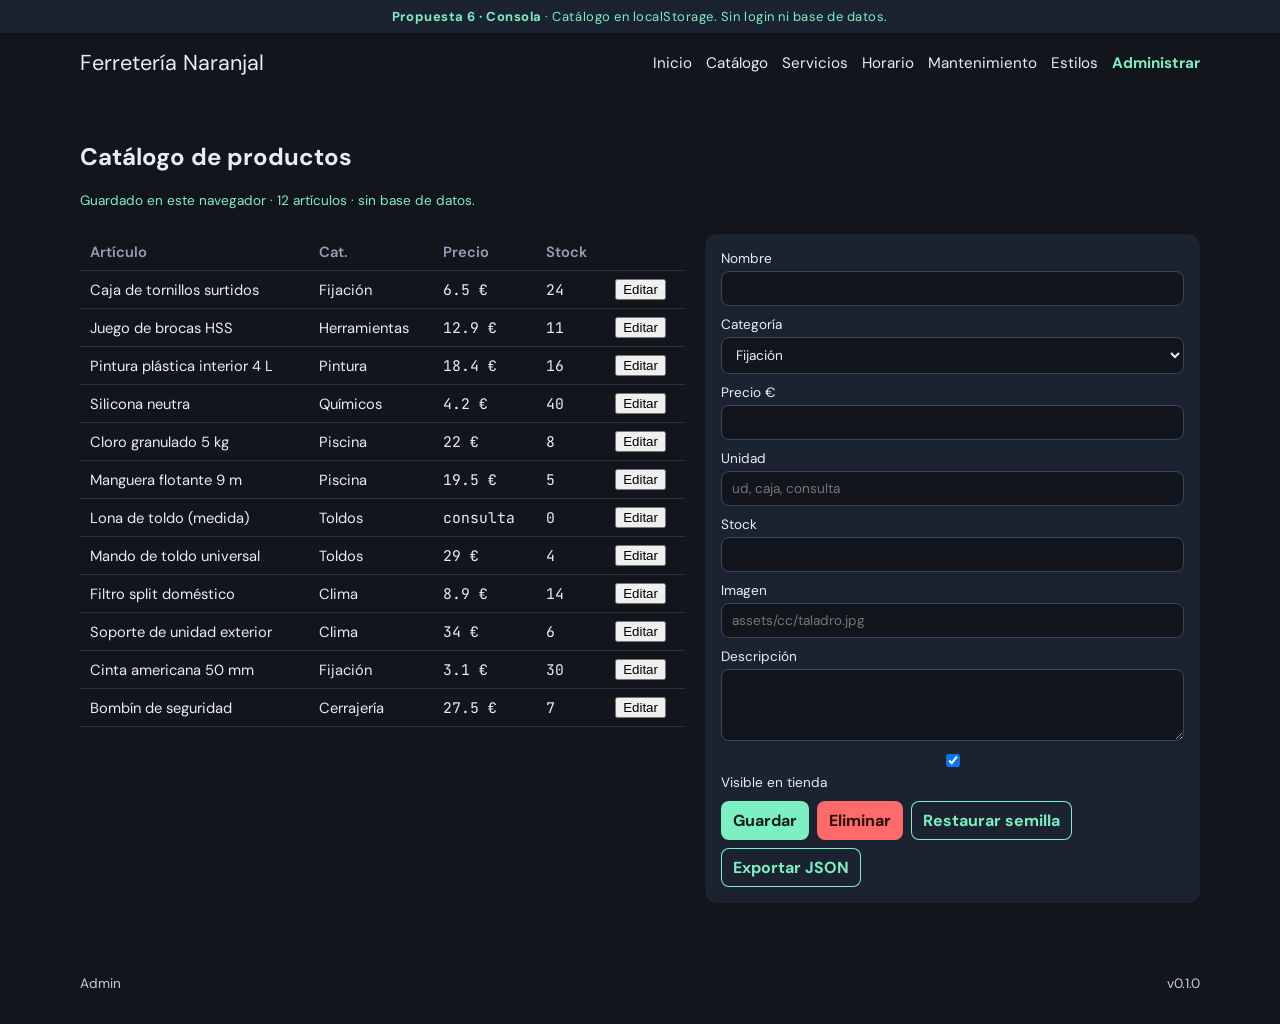
==== admin/index.html @ d5f57b4e "feat: publicar Ferreteria Naranjal 0.1.0" ====
<!doctype html>
<html lang="es">
<head>
  <meta charset="utf-8" />
  <meta name="viewport" content="width=device-width, initial-scale=1" />
  <title>Administrar catálogo · Ferretería Naranjal</title>
  <link rel="stylesheet" href="../css/base.css" />
  <link rel="stylesheet" href="../css/tema-admin.css" />
</head>
<body>
  <p class="proposal"><strong>Propuesta 6 · Consola</strong> · Catálogo en localStorage. Sin login ni base de datos.</p>
  <header class="wrap site-header">
    <a class="brand" href="../index.html">Ferretería Naranjal</a>
    <button type="button" data-nav-toggle aria-expanded="false">Menú</button>
    <nav class="nav">
      <a href="../index.html">Inicio</a>
      <a href="../catalogo.html">Catálogo</a>
      <a href="../servicios.html">Servicios</a>
      <a href="../horario.html">Horario</a>
      <a href="../mantenimiento.html">Mantenimiento</a>
      <a href="../estilos.html">Estilos</a>
      <a href="./" aria-current="page">Administrar</a>
    </nav>
  </header>
  <main class="wrap">
    <section class="hero">
      <h1>Catálogo de productos</h1>
      <p class="status" data-status>Cargando…</p>
    </section>
    <div class="admin-grid">
      <div style="overflow:auto">
        <table data-table></table>
      </div>
      <form data-form>
        <input type="hidden" name="id" />
        <label>Nombre <input name="nombre" required /></label>
        <label>Categoría
          <select name="categoria">
            <option>Fijación</option>
            <option>Herramientas</option>
            <option>Pintura</option>
            <option>Químicos</option>
            <option>Piscina</option>
            <option>Toldos</option>
            <option>Clima</option>
            <option>Cerrajería</option>
          </select>
        </label>
        <label>Precio € <input name="precio" type="number" step="0.01" min="0" /></label>
        <label>Unidad <input name="unidad" placeholder="ud, caja, consulta" /></label>
        <label>Stock <input name="stock" type="number" min="0" /></label>
        <label>Imagen <input name="imagen" placeholder="assets/cc/taladro.jpg" /></label>
        <label>Descripción <textarea name="descripcion"></textarea></label>
        <label><input name="visible" type="checkbox" checked /> Visible en tienda</label>
        <div class="actions">
          <button class="btn" type="submit">Guardar</button>
          <button class="btn btn--danger" type="button" data-delete>Eliminar</button>
          <button class="btn btn--ghost" type="button" data-reset>Restaurar semilla</button>
          <button class="btn btn--ghost" type="button" data-export>Exportar JSON</button>
        </div>
      </form>
    </div>
  </main>
  <footer class="wrap site-footer">
    <span>Admin</span>
    <span data-version>v0.1.0</span>
  </footer>
  <script type="module" src="../js/admin.js"></script>
</body>
</html>
---- css/base.css ----
*, *::before, *::after { box-sizing: border-box; }
html { scroll-behavior: smooth; }
body { margin: 0; min-height: 100vh; color: var(--ink); background: var(--bg); font-family: var(--font); }
img { max-width: 100%; height: auto; display: block; }
a { color: var(--accent); }
.skip { position: absolute; left: -999px; top: 0; }
.skip:focus { left: 12px; top: 12px; z-index: 9; background: #fff; padding: 8px; }
.wrap { width: min(1120px, calc(100% - 32px)); margin: 0 auto; }
.proposal {
  margin: 0;
  padding: 8px 16px;
  background: var(--banner, #111);
  color: var(--banner-ink, #fff);
  font-size: 13px;
  letter-spacing: .04em;
  text-align: center;
}
.proposal strong { font-weight: 700; }
.site-header { display: flex; flex-wrap: wrap; align-items: center; justify-content: space-between; gap: 12px; padding: 16px 0; }
.brand { font-family: var(--display, var(--font)); font-size: 1.35rem; text-decoration: none; color: inherit; }
.nav { display: flex; flex-wrap: wrap; gap: 8px 14px; }
.nav a { text-decoration: none; color: inherit; font-size: .95rem; }
.nav a[aria-current="page"] { color: var(--accent); font-weight: 700; }
.site-footer { margin-top: 48px; padding: 24px 0 32px; font-size: .85rem; opacity: .85; display: flex; flex-wrap: wrap; gap: 12px 24px; justify-content: space-between; }
.grid { display: grid; gap: 18px; }
.cards { grid-template-columns: repeat(auto-fit, minmax(240px, 1fr)); }
.hero { padding: 28px 0 12px; }
.muted { opacity: .75; }
[data-nav-toggle] { display: none; }
@media (max-width: 700px) {
  .site-header { align-items: flex-start; }
  [data-nav-toggle] { display: inline-flex; }
  .nav { display: none; width: 100%; }
  .nav.is-open { display: flex; }
}
---- css/tema-admin.css ----
@import url("https://fonts.googleapis.com/css2?family=DM+Sans:wght@400;600;700&family=JetBrains+Mono:wght@500&display=swap");
:root {
  --bg: #12151c;
  --ink: #e8edf5;
  --accent: #7cf0c2;
  --banner: #1b2230;
  --banner-ink: #7cf0c2;
  --font: "DM Sans", sans-serif;
}
.admin-grid { display: grid; grid-template-columns: minmax(0, 1.1fr) minmax(280px, .9fr); gap: 20px; }
@media (max-width: 860px) { .admin-grid { grid-template-columns: 1fr; } }
table { width: 100%; border-collapse: collapse; font-size: .92rem; }
th, td { padding: 8px 10px; border-bottom: 1px solid #2a3344; text-align: left; }
th { color: #93a0b5; font-weight: 600; }
form { display: grid; gap: 10px; background: #1b2230; padding: 16px; border-radius: 12px; }
label { display: grid; gap: 4px; font-size: .85rem; }
input, textarea, select { font: inherit; padding: 8px 10px; border-radius: 8px; border: 1px solid #39455c; background: #12151c; color: inherit; }
textarea { min-height: 72px; }
.actions { display: flex; flex-wrap: wrap; gap: 8px; }
.btn {
  font: inherit;
  border: 0;
  border-radius: 8px;
  padding: 9px 12px;
  background: #7cf0c2;
  color: #102018;
  font-weight: 700;
  cursor: pointer;
  text-decoration: none;
}
.btn--ghost { background: transparent; color: #7cf0c2; box-shadow: inset 0 0 0 1px #7cf0c2; }
.btn--danger { background: #ff6b6b; color: #2a0b0b; }
.mono { font-family: "JetBrains Mono", monospace; }
.status { font-size: .85rem; color: #7cf0c2; }
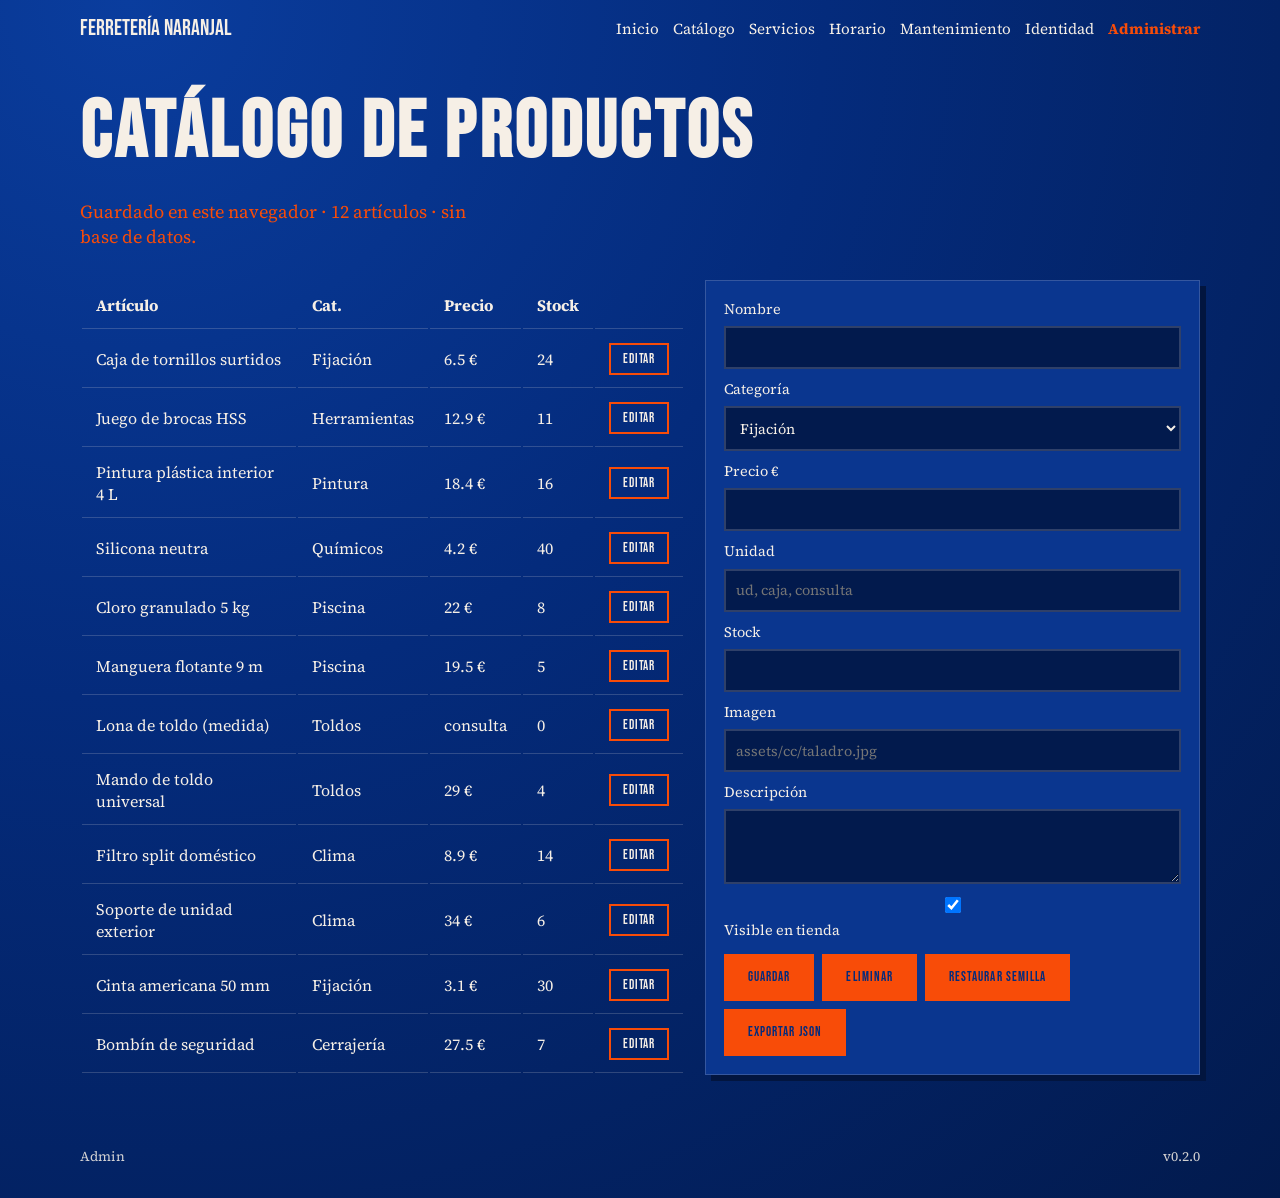
==== commit 01e7a032: "feat: unificar estilo de Inicio con colores de empresa 0.2.0" ====
--- a/admin/index.html
+++ b/admin/index.html
@@ -5,10 +5,9 @@
   <meta name="viewport" content="width=device-width, initial-scale=1" />
   <title>Administrar catálogo · Ferretería Naranjal</title>
   <link rel="stylesheet" href="../css/base.css" />
-  <link rel="stylesheet" href="../css/tema-admin.css" />
+  <link rel="stylesheet" href="../css/tema.css" />
 </head>
 <body>
-  <p class="proposal"><strong>Propuesta 6 · Consola</strong> · Catálogo en localStorage. Sin login ni base de datos.</p>
   <header class="wrap site-header">
     <a class="brand" href="../index.html">Ferretería Naranjal</a>
     <button type="button" data-nav-toggle aria-expanded="false">Menú</button>
@@ -18,7 +17,7 @@
       <a href="../servicios.html">Servicios</a>
       <a href="../horario.html">Horario</a>
       <a href="../mantenimiento.html">Mantenimiento</a>
-      <a href="../estilos.html">Estilos</a>
+      <a href="../estilos.html">Identidad</a>
       <a href="./" aria-current="page">Administrar</a>
     </nav>
   </header>
@@ -63,7 +62,7 @@
   </main>
   <footer class="wrap site-footer">
     <span>Admin</span>
-    <span data-version>v0.1.0</span>
+    <span data-version>v0.2.0</span>
   </footer>
   <script type="module" src="../js/admin.js"></script>
 </body>
--- a/css/tema.css
+++ b/css/tema.css
@@ -0,0 +1,185 @@
+@import url("https://fonts.googleapis.com/css2?family=Bebas+Neue&family=Source+Serif+4:opsz,wght@8..60,400;8..60,700&display=swap");
+
+:root {
+  --brand-blue: #042b7c;
+  --brand-orange: #f84c08;
+  --bg: #042b7c;
+  --bg-deep: #021a4d;
+  --ink: #f6efe6;
+  --accent: #f84c08;
+  --banner: #021a4d;
+  --banner-ink: #f6efe6;
+  --font: "Source Serif 4", Georgia, serif;
+  --display: "Bebas Neue", Impact, sans-serif;
+  --card: #0a368f;
+  --line: rgba(246, 239, 230, .18);
+}
+
+body {
+  background: radial-gradient(circle at 10% 0, #0a3d9e, #042b7c 42%, #021a4d 100%);
+}
+
+.hero h1 {
+  font-family: var(--display);
+  font-size: clamp(2.6rem, 7vw, 5rem);
+  margin: 0 0 8px;
+  letter-spacing: .04em;
+}
+
+.hero p { max-width: 46ch; font-size: 1.15rem; }
+
+.kicker {
+  color: var(--brand-orange);
+  font-family: var(--display);
+  letter-spacing: .16em;
+  text-transform: uppercase;
+  font-size: .95rem;
+}
+
+.btn,
+button.btn {
+  display: inline-block;
+  padding: 12px 22px;
+  border: 2px solid var(--brand-orange);
+  background: var(--brand-orange);
+  color: #042b7c;
+  text-decoration: none;
+  font-family: var(--display);
+  letter-spacing: .08em;
+  text-transform: uppercase;
+  cursor: pointer;
+}
+
+.btn--ghost {
+  background: transparent;
+  color: var(--ink);
+}
+
+.btn--danger {
+  background: transparent;
+  border-color: #ffb4a2;
+  color: #ffb4a2;
+}
+
+.card,
+.product,
+.service,
+.note,
+.shot,
+form[data-form] {
+  background: var(--card);
+  padding: 18px;
+  border: 1px solid var(--line);
+  box-shadow: 6px 6px 0 #02153f;
+}
+
+.card h2, .card h3,
+.product h3, .service h2,
+.note h2, .credits h2 {
+  font-family: var(--display);
+  margin-top: 0;
+  letter-spacing: .06em;
+}
+
+.product { padding: 0; overflow: hidden; }
+.product img { width: 100%; height: 160px; object-fit: cover; }
+.product .pad { padding: 14px 16px 18px; }
+.price { color: var(--brand-orange); font-weight: 700; }
+
+.filters { display: flex; flex-wrap: wrap; gap: 8px; margin: 12px 0 20px; }
+.filters button {
+  font-family: var(--display);
+  letter-spacing: .06em;
+  text-transform: uppercase;
+  border: 2px solid var(--brand-orange);
+  background: transparent;
+  color: var(--ink);
+  padding: 8px 14px;
+  cursor: pointer;
+}
+.filters button.is-on {
+  background: var(--brand-orange);
+  color: var(--brand-blue);
+}
+
+.search {
+  width: 100%;
+  max-width: 420px;
+  padding: 10px 12px;
+  border: 2px solid var(--brand-orange);
+  background: #021a4d;
+  color: var(--ink);
+  font: inherit;
+}
+
+.service ul { margin: 0; padding-left: 18px; }
+
+.table {
+  width: 100%;
+  border-collapse: collapse;
+  background: var(--card);
+  box-shadow: 6px 6px 0 #02153f;
+}
+.table th, .table td,
+table th, table td {
+  padding: 12px 14px;
+  text-align: left;
+  border-bottom: 1px solid var(--line);
+}
+.table th { background: #021a4d; color: var(--brand-orange); font-family: var(--display); letter-spacing: .08em; }
+
+.gallery { display: grid; grid-template-columns: repeat(auto-fit, minmax(240px, 1fr)); gap: 16px; }
+.shot { padding: 0; overflow: hidden; }
+.shot img { width: 100%; height: 180px; object-fit: cover; }
+.shot figcaption { padding: 10px 12px 14px; font-size: .95rem; }
+.credits { font-size: .9rem; }
+.credits a { color: var(--brand-orange); }
+
+.admin-grid { display: grid; grid-template-columns: minmax(0, 1.1fr) minmax(280px, .9fr); gap: 20px; }
+@media (max-width: 860px) { .admin-grid { grid-template-columns: 1fr; } }
+form[data-form] { display: grid; gap: 10px; }
+label { display: grid; gap: 4px; font-size: .9rem; }
+input, textarea, select {
+  font: inherit;
+  padding: 8px 10px;
+  border: 2px solid var(--line);
+  background: #021a4d;
+  color: inherit;
+}
+textarea { min-height: 72px; }
+.actions { display: flex; flex-wrap: wrap; gap: 8px; }
+.mono { font-variant-numeric: tabular-nums; }
+.status { color: var(--brand-orange); }
+table button {
+  font-family: var(--display);
+  letter-spacing: .06em;
+  text-transform: uppercase;
+  border: 2px solid var(--brand-orange);
+  background: transparent;
+  color: var(--ink);
+  padding: 6px 12px;
+  cursor: pointer;
+}
+
+.swatch {
+  display: flex;
+  align-items: end;
+  min-height: 140px;
+  padding: 16px;
+  font-family: var(--display);
+  letter-spacing: .08em;
+  text-transform: uppercase;
+  box-shadow: 6px 6px 0 #02153f;
+}
+.swatch--blue { background: #042b7c; color: #f6efe6; border: 1px solid var(--line); }
+.swatch--orange { background: #f84c08; color: #042b7c; }
+
+[data-nav-toggle] {
+  font-family: var(--display);
+  letter-spacing: .08em;
+  text-transform: uppercase;
+  border: 2px solid var(--brand-orange);
+  background: transparent;
+  color: var(--ink);
+  padding: 8px 14px;
+}
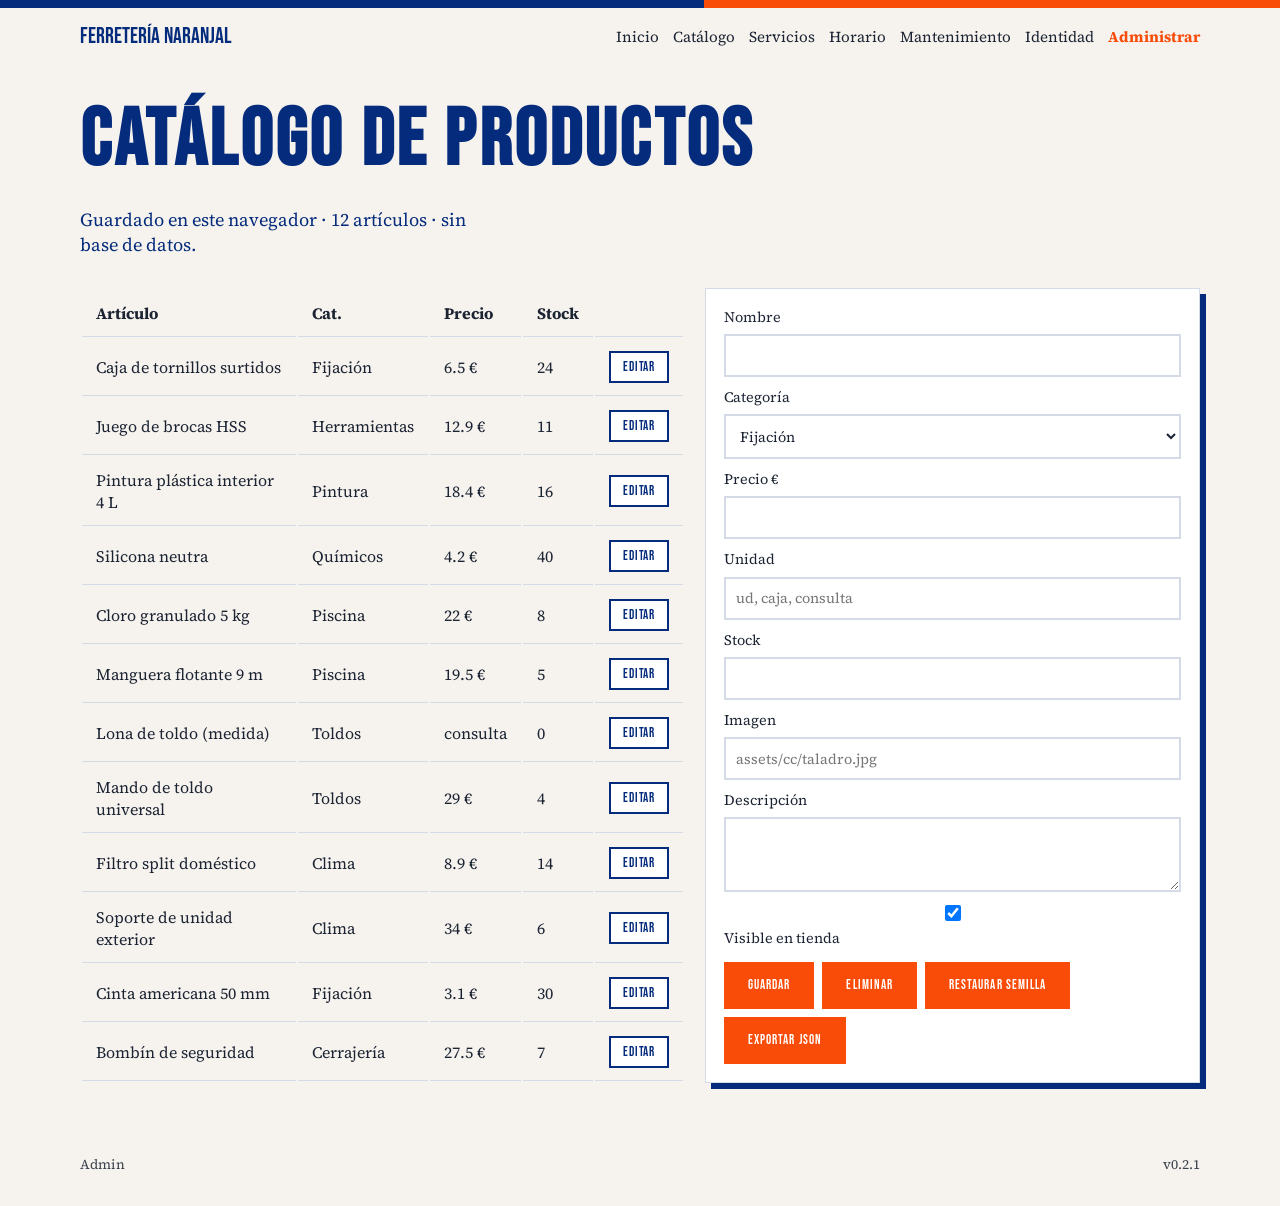
==== commit dbbafd89: "fix: fondo claro y colores de empresa solo como acento 0.2.1" ====
--- a/admin/index.html
+++ b/admin/index.html
@@ -8,6 +8,7 @@
   <link rel="stylesheet" href="../css/tema.css" />
 </head>
 <body>
+  <div class="brand-bar" aria-hidden="true"></div>
   <header class="wrap site-header">
     <a class="brand" href="../index.html">Ferretería Naranjal</a>
     <button type="button" data-nav-toggle aria-expanded="false">Menú</button>
@@ -62,7 +63,7 @@
   </main>
   <footer class="wrap site-footer">
     <span>Admin</span>
-    <span data-version>v0.2.0</span>
+    <span data-version>v0.2.1</span>
   </footer>
   <script type="module" src="../js/admin.js"></script>
 </body>
--- a/css/base.css
+++ b/css/base.css
@@ -6,16 +6,6 @@
 .skip { position: absolute; left: -999px; top: 0; }
 .skip:focus { left: 12px; top: 12px; z-index: 9; background: #fff; padding: 8px; }
 .wrap { width: min(1120px, calc(100% - 32px)); margin: 0 auto; }
-.proposal {
-  margin: 0;
-  padding: 8px 16px;
-  background: var(--banner, #111);
-  color: var(--banner-ink, #fff);
-  font-size: 13px;
-  letter-spacing: .04em;
-  text-align: center;
-}
-.proposal strong { font-weight: 700; }
 .site-header { display: flex; flex-wrap: wrap; align-items: center; justify-content: space-between; gap: 12px; padding: 16px 0; }
 .brand { font-family: var(--display, var(--font)); font-size: 1.35rem; text-decoration: none; color: inherit; }
 .nav { display: flex; flex-wrap: wrap; gap: 8px 14px; }
--- a/css/tema.css
+++ b/css/tema.css
@@ -3,27 +3,32 @@
 :root {
   --brand-blue: #042b7c;
   --brand-orange: #f84c08;
-  --bg: #042b7c;
-  --bg-deep: #021a4d;
-  --ink: #f6efe6;
+  --bg: #f6f3ee;
+  --ink: #1c2433;
   --accent: #f84c08;
-  --banner: #021a4d;
-  --banner-ink: #f6efe6;
   --font: "Source Serif 4", Georgia, serif;
   --display: "Bebas Neue", Impact, sans-serif;
-  --card: #0a368f;
-  --line: rgba(246, 239, 230, .18);
+  --card: #ffffff;
+  --line: #d5dbe6;
+  --shadow: #042b7c;
 }
 
-body {
-  background: radial-gradient(circle at 10% 0, #0a3d9e, #042b7c 42%, #021a4d 100%);
+body { background: var(--bg); color: var(--ink); }
+
+.brand-bar {
+  height: 8px;
+  background: linear-gradient(90deg, var(--brand-blue) 0 55%, var(--brand-orange) 55% 100%);
 }
+
+.brand { color: var(--brand-blue); }
+.nav a[aria-current="page"] { color: var(--brand-orange); }
 
 .hero h1 {
   font-family: var(--display);
   font-size: clamp(2.6rem, 7vw, 5rem);
   margin: 0 0 8px;
   letter-spacing: .04em;
+  color: var(--brand-blue);
 }
 
 .hero p { max-width: 46ch; font-size: 1.15rem; }
@@ -42,7 +47,7 @@
   padding: 12px 22px;
   border: 2px solid var(--brand-orange);
   background: var(--brand-orange);
-  color: #042b7c;
+  color: #fff;
   text-decoration: none;
   font-family: var(--display);
   letter-spacing: .08em;
@@ -51,14 +56,15 @@
 }
 
 .btn--ghost {
-  background: transparent;
-  color: var(--ink);
+  background: #fff;
+  color: var(--brand-blue);
+  border-color: var(--brand-blue);
 }
 
 .btn--danger {
-  background: transparent;
-  border-color: #ffb4a2;
-  color: #ffb4a2;
+  background: #fff;
+  border-color: #9b2c2c;
+  color: #9b2c2c;
 }
 
 .card,
@@ -70,7 +76,7 @@
   background: var(--card);
   padding: 18px;
   border: 1px solid var(--line);
-  box-shadow: 6px 6px 0 #02153f;
+  box-shadow: 6px 6px 0 var(--shadow);
 }
 
 .card h2, .card h3,
@@ -79,6 +85,7 @@
   font-family: var(--display);
   margin-top: 0;
   letter-spacing: .06em;
+  color: var(--brand-blue);
 }
 
 .product { padding: 0; overflow: hidden; }
@@ -91,23 +98,24 @@
   font-family: var(--display);
   letter-spacing: .06em;
   text-transform: uppercase;
-  border: 2px solid var(--brand-orange);
-  background: transparent;
-  color: var(--ink);
+  border: 2px solid var(--brand-blue);
+  background: #fff;
+  color: var(--brand-blue);
   padding: 8px 14px;
   cursor: pointer;
 }
 .filters button.is-on {
   background: var(--brand-orange);
-  color: var(--brand-blue);
+  border-color: var(--brand-orange);
+  color: #fff;
 }
 
 .search {
   width: 100%;
   max-width: 420px;
   padding: 10px 12px;
-  border: 2px solid var(--brand-orange);
-  background: #021a4d;
+  border: 2px solid var(--brand-blue);
+  background: #fff;
   color: var(--ink);
   font: inherit;
 }
@@ -118,7 +126,7 @@
   width: 100%;
   border-collapse: collapse;
   background: var(--card);
-  box-shadow: 6px 6px 0 #02153f;
+  box-shadow: 6px 6px 0 var(--shadow);
 }
 .table th, .table td,
 table th, table td {
@@ -126,7 +134,12 @@
   text-align: left;
   border-bottom: 1px solid var(--line);
 }
-.table th { background: #021a4d; color: var(--brand-orange); font-family: var(--display); letter-spacing: .08em; }
+.table th {
+  background: var(--brand-blue);
+  color: #fff;
+  font-family: var(--display);
+  letter-spacing: .08em;
+}
 
 .gallery { display: grid; grid-template-columns: repeat(auto-fit, minmax(240px, 1fr)); gap: 16px; }
 .shot { padding: 0; overflow: hidden; }
@@ -143,20 +156,20 @@
   font: inherit;
   padding: 8px 10px;
   border: 2px solid var(--line);
-  background: #021a4d;
+  background: #fff;
   color: inherit;
 }
 textarea { min-height: 72px; }
 .actions { display: flex; flex-wrap: wrap; gap: 8px; }
 .mono { font-variant-numeric: tabular-nums; }
-.status { color: var(--brand-orange); }
+.status { color: var(--brand-blue); }
 table button {
   font-family: var(--display);
   letter-spacing: .06em;
   text-transform: uppercase;
-  border: 2px solid var(--brand-orange);
-  background: transparent;
-  color: var(--ink);
+  border: 2px solid var(--brand-blue);
+  background: #fff;
+  color: var(--brand-blue);
   padding: 6px 12px;
   cursor: pointer;
 }
@@ -169,17 +182,17 @@
   font-family: var(--display);
   letter-spacing: .08em;
   text-transform: uppercase;
-  box-shadow: 6px 6px 0 #02153f;
+  box-shadow: 6px 6px 0 var(--shadow);
 }
-.swatch--blue { background: #042b7c; color: #f6efe6; border: 1px solid var(--line); }
-.swatch--orange { background: #f84c08; color: #042b7c; }
+.swatch--blue { background: #042b7c; color: #fff; }
+.swatch--orange { background: #f84c08; color: #fff; }
 
 [data-nav-toggle] {
   font-family: var(--display);
   letter-spacing: .08em;
   text-transform: uppercase;
-  border: 2px solid var(--brand-orange);
-  background: transparent;
-  color: var(--ink);
+  border: 2px solid var(--brand-blue);
+  background: #fff;
+  color: var(--brand-blue);
   padding: 8px 14px;
 }
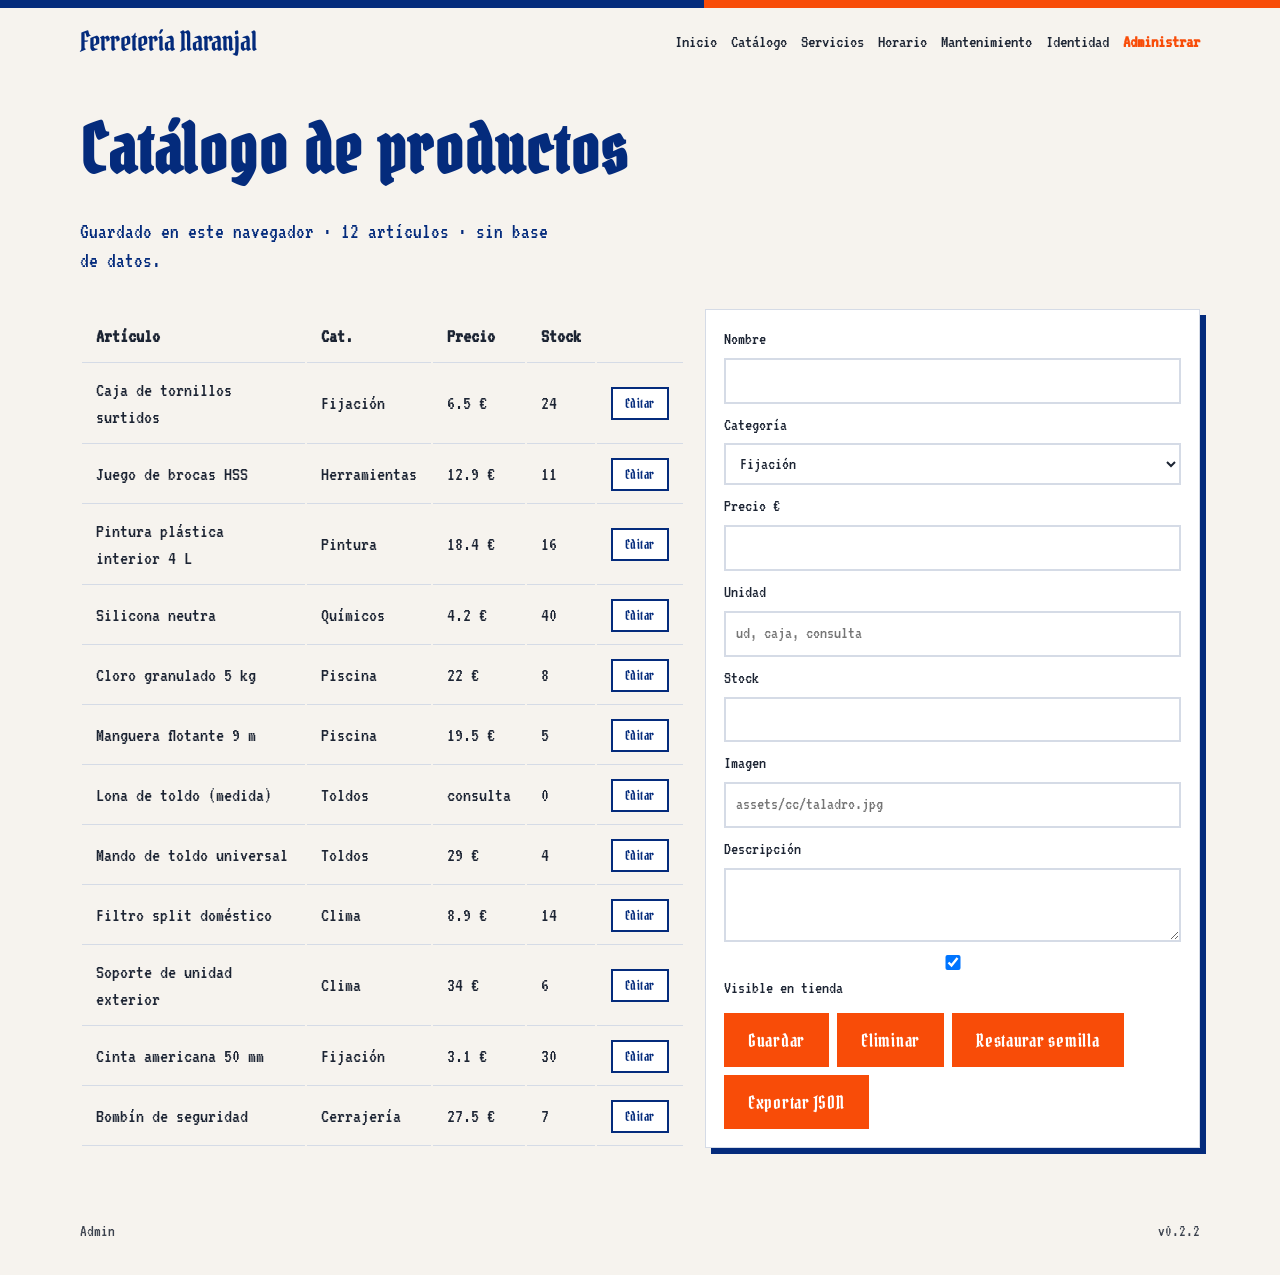
==== commit f4812593: "feat: tipografia retro Pirata One y VT323 0.2.2" ====
--- a/admin/index.html
+++ b/admin/index.html
@@ -63,7 +63,7 @@
   </main>
   <footer class="wrap site-footer">
     <span>Admin</span>
-    <span data-version>v0.2.1</span>
+    <span data-version>v0.2.2</span>
   </footer>
   <script type="module" src="../js/admin.js"></script>
 </body>
--- a/css/base.css
+++ b/css/base.css
@@ -1,17 +1,17 @@
 *, *::before, *::after { box-sizing: border-box; }
 html { scroll-behavior: smooth; }
-body { margin: 0; min-height: 100vh; color: var(--ink); background: var(--bg); font-family: var(--font); }
+body { margin: 0; min-height: 100vh; color: var(--ink); background: var(--bg); font-family: var(--font); font-size: 1.25rem; line-height: 1.35; }
 img { max-width: 100%; height: auto; display: block; }
 a { color: var(--accent); }
 .skip { position: absolute; left: -999px; top: 0; }
 .skip:focus { left: 12px; top: 12px; z-index: 9; background: #fff; padding: 8px; }
 .wrap { width: min(1120px, calc(100% - 32px)); margin: 0 auto; }
 .site-header { display: flex; flex-wrap: wrap; align-items: center; justify-content: space-between; gap: 12px; padding: 16px 0; }
-.brand { font-family: var(--display, var(--font)); font-size: 1.35rem; text-decoration: none; color: inherit; }
+.brand { font-family: var(--display, var(--font)); font-size: 1.7rem; text-decoration: none; color: inherit; }
 .nav { display: flex; flex-wrap: wrap; gap: 8px 14px; }
-.nav a { text-decoration: none; color: inherit; font-size: .95rem; }
+.nav a { text-decoration: none; color: inherit; font-size: 1.15rem; }
 .nav a[aria-current="page"] { color: var(--accent); font-weight: 700; }
-.site-footer { margin-top: 48px; padding: 24px 0 32px; font-size: .85rem; opacity: .85; display: flex; flex-wrap: wrap; gap: 12px 24px; justify-content: space-between; }
+.site-footer { margin-top: 48px; padding: 24px 0 32px; font-size: 1.05rem; opacity: .85; display: flex; flex-wrap: wrap; gap: 12px 24px; justify-content: space-between; }
 .grid { display: grid; gap: 18px; }
 .cards { grid-template-columns: repeat(auto-fit, minmax(240px, 1fr)); }
 .hero { padding: 28px 0 12px; }
--- a/css/tema.css
+++ b/css/tema.css
@@ -1,4 +1,4 @@
-@import url("https://fonts.googleapis.com/css2?family=Bebas+Neue&family=Source+Serif+4:opsz,wght@8..60,400;8..60,700&display=swap");
+@import url("https://fonts.googleapis.com/css2?family=Pirata+One&family=VT323&display=swap");
 
 :root {
   --brand-blue: #042b7c;
@@ -6,8 +6,8 @@
   --bg: #f6f3ee;
   --ink: #1c2433;
   --accent: #f84c08;
-  --font: "Source Serif 4", Georgia, serif;
-  --display: "Bebas Neue", Impact, sans-serif;
+  --font: "VT323", "Courier New", monospace;
+  --display: "Pirata One", "Palatino Linotype", serif;
   --card: #ffffff;
   --line: #d5dbe6;
   --shadow: #042b7c;
@@ -25,20 +25,20 @@
 
 .hero h1 {
   font-family: var(--display);
-  font-size: clamp(2.6rem, 7vw, 5rem);
+  font-size: clamp(2.4rem, 6vw, 4.2rem);
   margin: 0 0 8px;
-  letter-spacing: .04em;
+  letter-spacing: .02em;
   color: var(--brand-blue);
 }
 
-.hero p { max-width: 46ch; font-size: 1.15rem; }
+.hero p { max-width: 52ch; font-size: 1.35rem; line-height: 1.35; }
 
 .kicker {
   color: var(--brand-orange);
-  font-family: var(--display);
-  letter-spacing: .16em;
+  font-family: var(--font);
+  letter-spacing: .12em;
   text-transform: uppercase;
-  font-size: .95rem;
+  font-size: 1.15rem;
 }
 
 .btn,
@@ -50,9 +50,9 @@
   color: #fff;
   text-decoration: none;
   font-family: var(--display);
-  letter-spacing: .08em;
-  text-transform: uppercase;
+  letter-spacing: .04em;
   cursor: pointer;
+  font-size: 1.15rem;
 }
 
 .btn--ghost {
@@ -96,8 +96,7 @@
 .filters { display: flex; flex-wrap: wrap; gap: 8px; margin: 12px 0 20px; }
 .filters button {
   font-family: var(--display);
-  letter-spacing: .06em;
-  text-transform: uppercase;
+  letter-spacing: .04em;
   border: 2px solid var(--brand-blue);
   background: #fff;
   color: var(--brand-blue);
@@ -138,20 +137,20 @@
   background: var(--brand-blue);
   color: #fff;
   font-family: var(--display);
-  letter-spacing: .08em;
+  letter-spacing: .04em;
 }
 
 .gallery { display: grid; grid-template-columns: repeat(auto-fit, minmax(240px, 1fr)); gap: 16px; }
 .shot { padding: 0; overflow: hidden; }
 .shot img { width: 100%; height: 180px; object-fit: cover; }
-.shot figcaption { padding: 10px 12px 14px; font-size: .95rem; }
-.credits { font-size: .9rem; }
+.shot figcaption { padding: 10px 12px 14px; font-size: 1.15rem; }
+.credits { font-size: 1.1rem; }
 .credits a { color: var(--brand-orange); }
 
 .admin-grid { display: grid; grid-template-columns: minmax(0, 1.1fr) minmax(280px, .9fr); gap: 20px; }
 @media (max-width: 860px) { .admin-grid { grid-template-columns: 1fr; } }
 form[data-form] { display: grid; gap: 10px; }
-label { display: grid; gap: 4px; font-size: .9rem; }
+label { display: grid; gap: 4px; font-size: 1.1rem; }
 input, textarea, select {
   font: inherit;
   padding: 8px 10px;
@@ -165,8 +164,7 @@
 .status { color: var(--brand-blue); }
 table button {
   font-family: var(--display);
-  letter-spacing: .06em;
-  text-transform: uppercase;
+  letter-spacing: .04em;
   border: 2px solid var(--brand-blue);
   background: #fff;
   color: var(--brand-blue);
@@ -189,8 +187,7 @@
 
 [data-nav-toggle] {
   font-family: var(--display);
-  letter-spacing: .08em;
-  text-transform: uppercase;
+  letter-spacing: .04em;
   border: 2px solid var(--brand-blue);
   background: #fff;
   color: var(--brand-blue);
